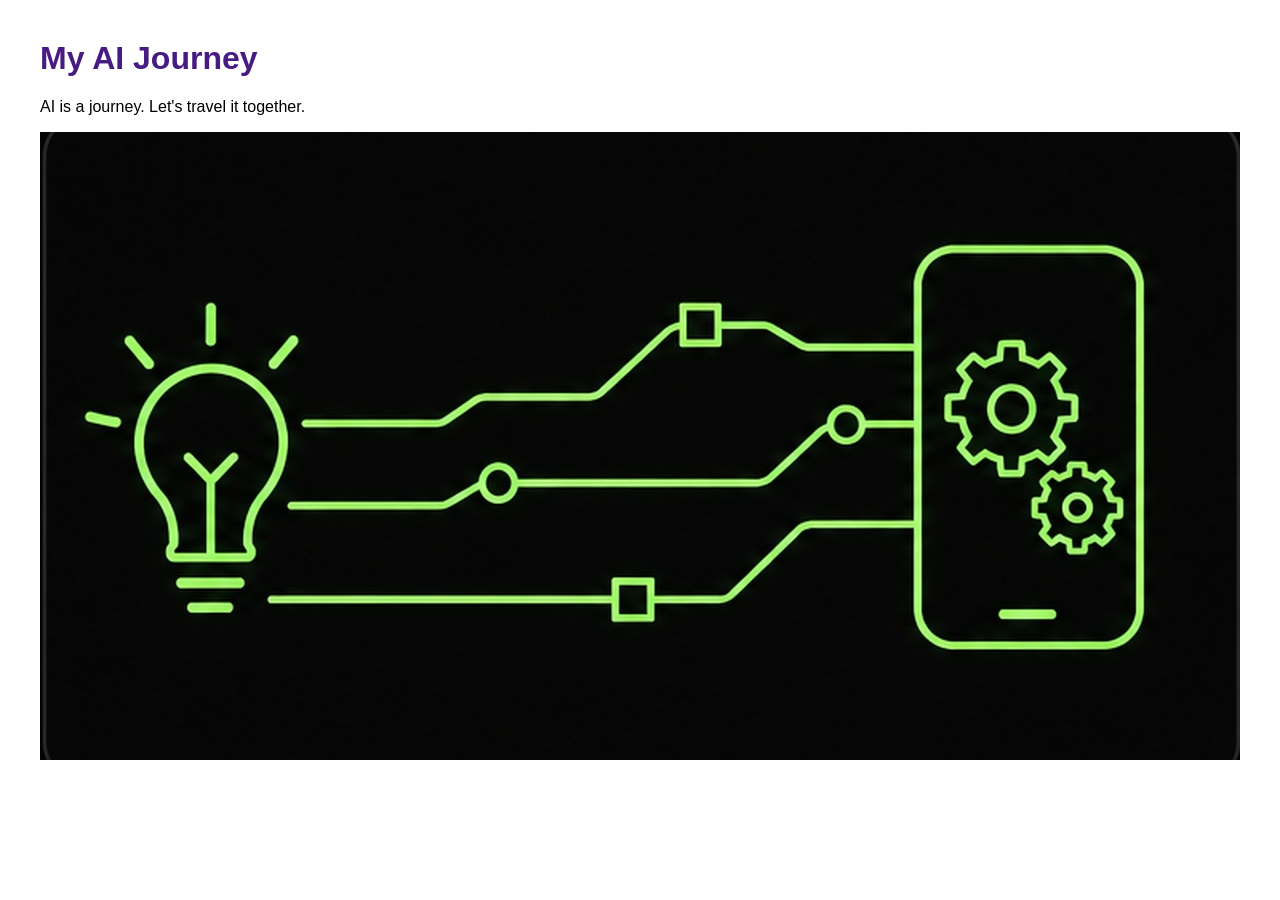
==== index.html @ 12de3d00 "Create My AI Journey website" ====
<!DOCTYPE html>
<html lang="en">
<head>
    <meta charset="UTF-8">
    <meta name="viewport" content="width=device-width, initial-scale=1.0">
    <title>My AI Journey</title>
    <link rel="stylesheet" href="style.css">
</head>

<body>

    <h1>My AI Journey </h1>

    <p>AI is a journey. Let's travel it together.</p>
    <img src="images/my_ai_journey_hero.jpg" alt="My AI Journey">

</body>
</html>
---- style.css ----
body {
    font-family: Arial, sans-serif;
    margin: 40px;
}

h1 {
    color: #471b81;
}
<style>
  img {
    width: 10px;
    max-width: 100%;
    height: auto;
  }
</style>
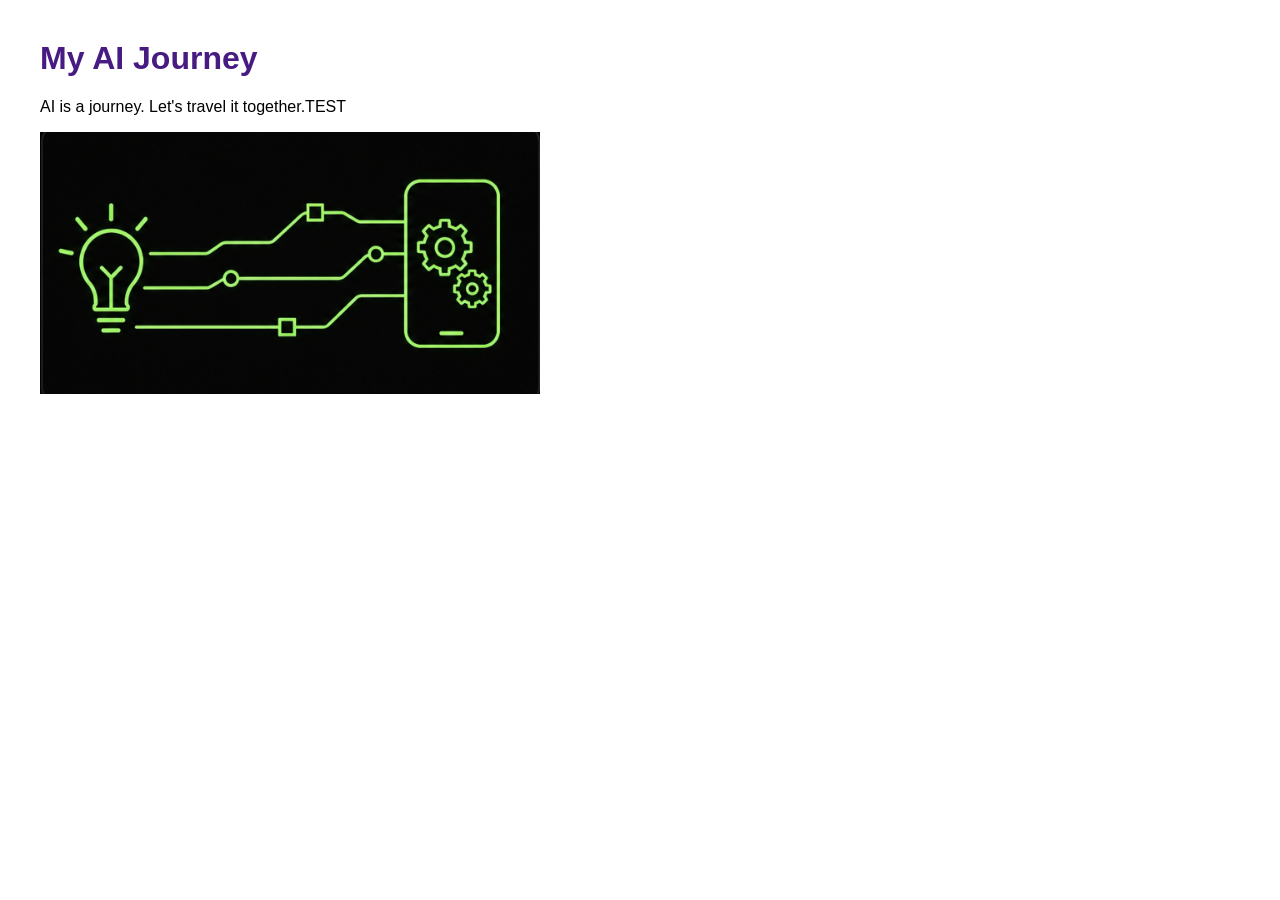
==== commit ec175d42: "Fix image styling" ====
--- a/index.html
+++ b/index.html
@@ -11,7 +11,7 @@
 
     <h1>My AI Journey </h1>
 
-    <p>AI is a journey. Let's travel it together.</p>
+    <p>AI is a journey. Let's travel it together.TEST</p>
     <img src="images/my_ai_journey_hero.jpg" alt="My AI Journey">
 
 </body>
--- a/style.css
+++ b/style.css
@@ -6,10 +6,9 @@
 h1 {
     color: #471b81;
 }
-<style>
-  img {
-    width: 10px;
+
+img {
+    width: 500px;
     max-width: 100%;
     height: auto;
-  }
-</style>+}
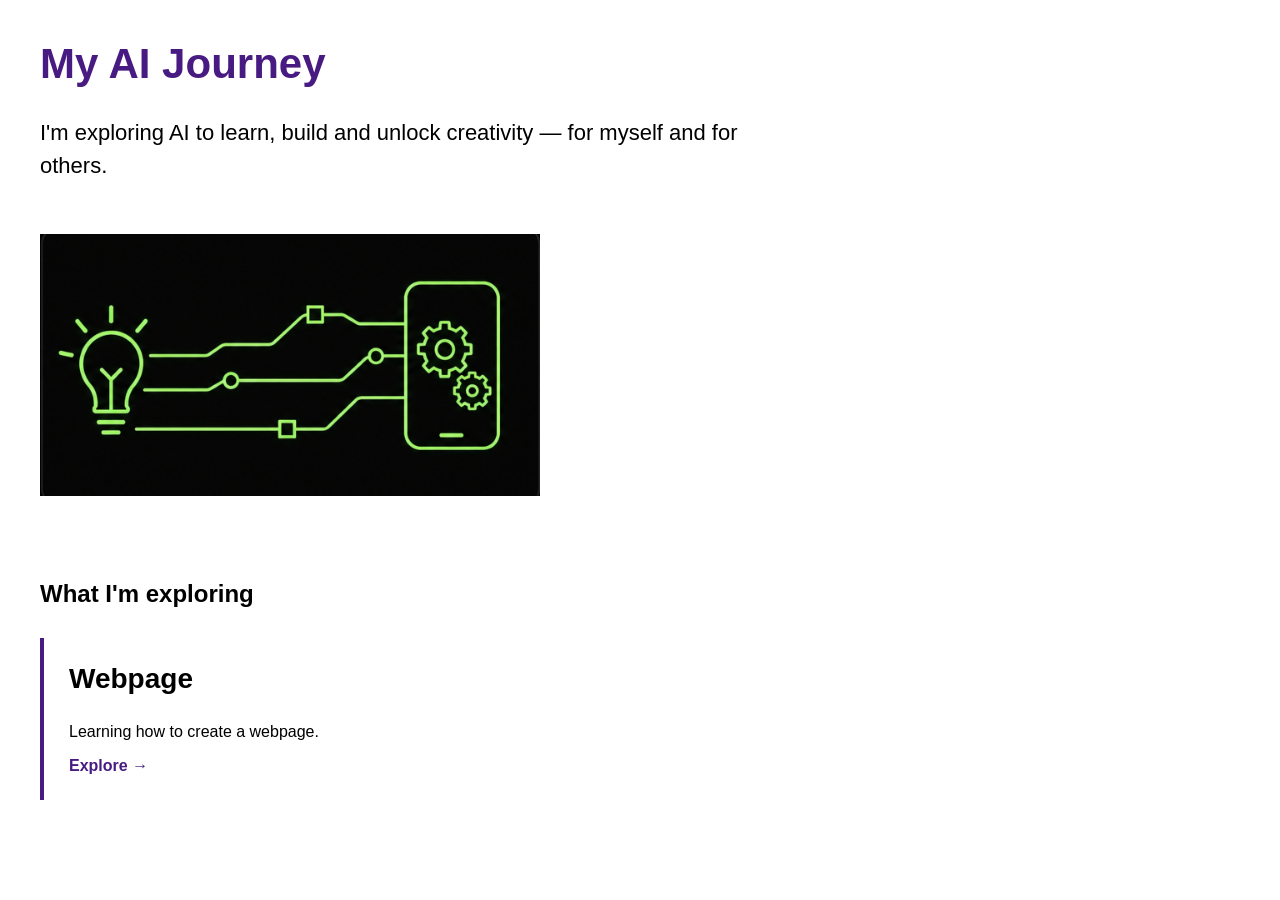
==== commit ecdf4fd5: "Create first project page" ====
--- a/index.html
+++ b/index.html
@@ -1,5 +1,6 @@
 <!DOCTYPE html>
 <html lang="en">
+
 <head>
     <meta charset="UTF-8">
     <meta name="viewport" content="width=device-width, initial-scale=1.0">
@@ -9,10 +10,28 @@
 
 <body>
 
-    <h1>My AI Journey </h1>
+    <h1>My AI Journey</h1>
 
-    <p>AI is a journey. Let's travel it together.TEST</p>
+    <p class="purpose">
+        I'm exploring AI to learn, build and unlock creativity —
+        for myself and for others.
+    </p>
+
     <img src="images/my_ai_journey_hero.jpg" alt="My AI Journey">
 
+    <h2>What I'm exploring</h2>
+
+    <div class="project">
+        <h3>Webpage</h3>
+
+        <p>
+          Learning how to
+            create a webpage.
+        </p>
+
+        <a href="webpage.html">Explore →</a>
+    </div>
+
 </body>
+
 </html>
--- a/style.css
+++ b/style.css
@@ -1,14 +1,64 @@
 body {
     font-family: Arial, sans-serif;
     margin: 40px;
+    max-width: 900px;
 }
 
 h1 {
     color: #471b81;
+    font-size: 42px;
+}
+
+h2 {
+    margin-top: 50px;
+}
+
+.purpose {
+    font-size: 22px;
+    line-height: 1.5;
+    max-width: 700px;
 }
 
 img {
     width: 500px;
     max-width: 100%;
     height: auto;
+    margin: 30px 0;
+}
+
+.project {
+    margin-top: 30px;
+    padding: 25px;
+    border-left: 4px solid #471b81;
+}
+
+.project h3 {
+    font-size: 28px;
+    margin-top: 0;
+}
+
+a {
+    color: #471b81;
+    font-weight: bold;
+    text-decoration: none;
+}
+
+a:hover {
+    text-decoration: underline;
+}
+
+.back {
+    display: inline-block;
+    margin-bottom: 30px;
+}
+
+.intro {
+    font-size: 21px;
+    line-height: 1.5;
+    max-width: 700px;
+}
+.project-date {
+    margin-top: 60px;
+    font-size: 14px;
+    font-style: italic;
 }
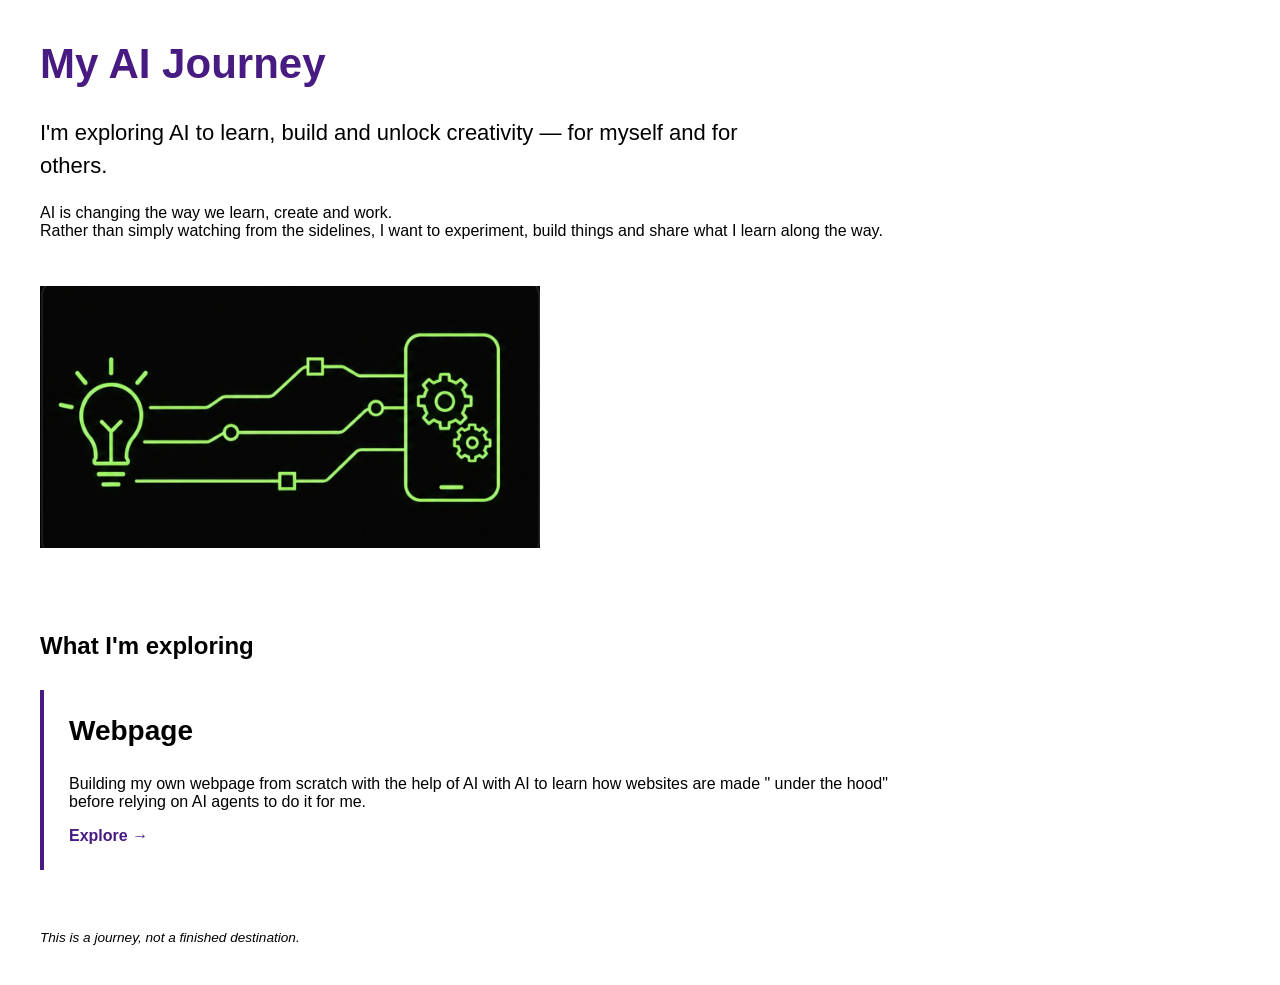
==== commit ba93f325: "Refine website content and project page" ====
--- a/index.html
+++ b/index.html
@@ -17,6 +17,12 @@
         for myself and for others.
     </p>
 
+    <p> AI is changing the way we learn, create and work.
+        <br>    Rather than simply watching from the sidelines, 
+        I want to experiment, build things and share 
+        what I learn along the way.
+    </p>
+
     <img src="images/my_ai_journey_hero.jpg" alt="My AI Journey">
 
     <h2>What I'm exploring</h2>
@@ -25,13 +31,19 @@
         <h3>Webpage</h3>
 
         <p>
-          Learning how to
-            create a webpage.
+          Building my own webpage from scratch with the help of AI with AI 
+          to learn how websites are made " under the hood" 
+          before relying on AI agents to do it for me.
+        
         </p>
 
         <a href="webpage.html">Explore →</a>
     </div>
 
+<footer>
+  This is a journey, not a finished destination.
+</footer>
+
 </body>
 
 </html>
--- a/style.css
+++ b/style.css
@@ -61,4 +61,40 @@
     margin-top: 60px;
     font-size: 14px;
     font-style: italic;
+}
+
+footer {
+  margin-top: 60px;
+  font-size: 0.85em;
+  font-style: italic;
+}
+.project-intro {
+    font-size: 21px;
+    line-height: 1.5;
+    max-width: 700px;
+    margin-bottom: 60px;
+}
+
+.project-section {
+    max-width: 700px;
+    margin-bottom: 55px;
+    padding-bottom: 35px;
+    border-bottom: 1px solid #ddd;
+}
+
+.project-section h2 {
+    color: #471b81;
+    font-size: 28px;
+    margin-bottom: 20px;
+}
+
+.project-section p {
+    line-height: 1.7;
+    margin-bottom: 20px;
+}
+
+.project-date {
+    margin-top: 60px;
+    font-size: 14px;
+    font-style: italic;
 }
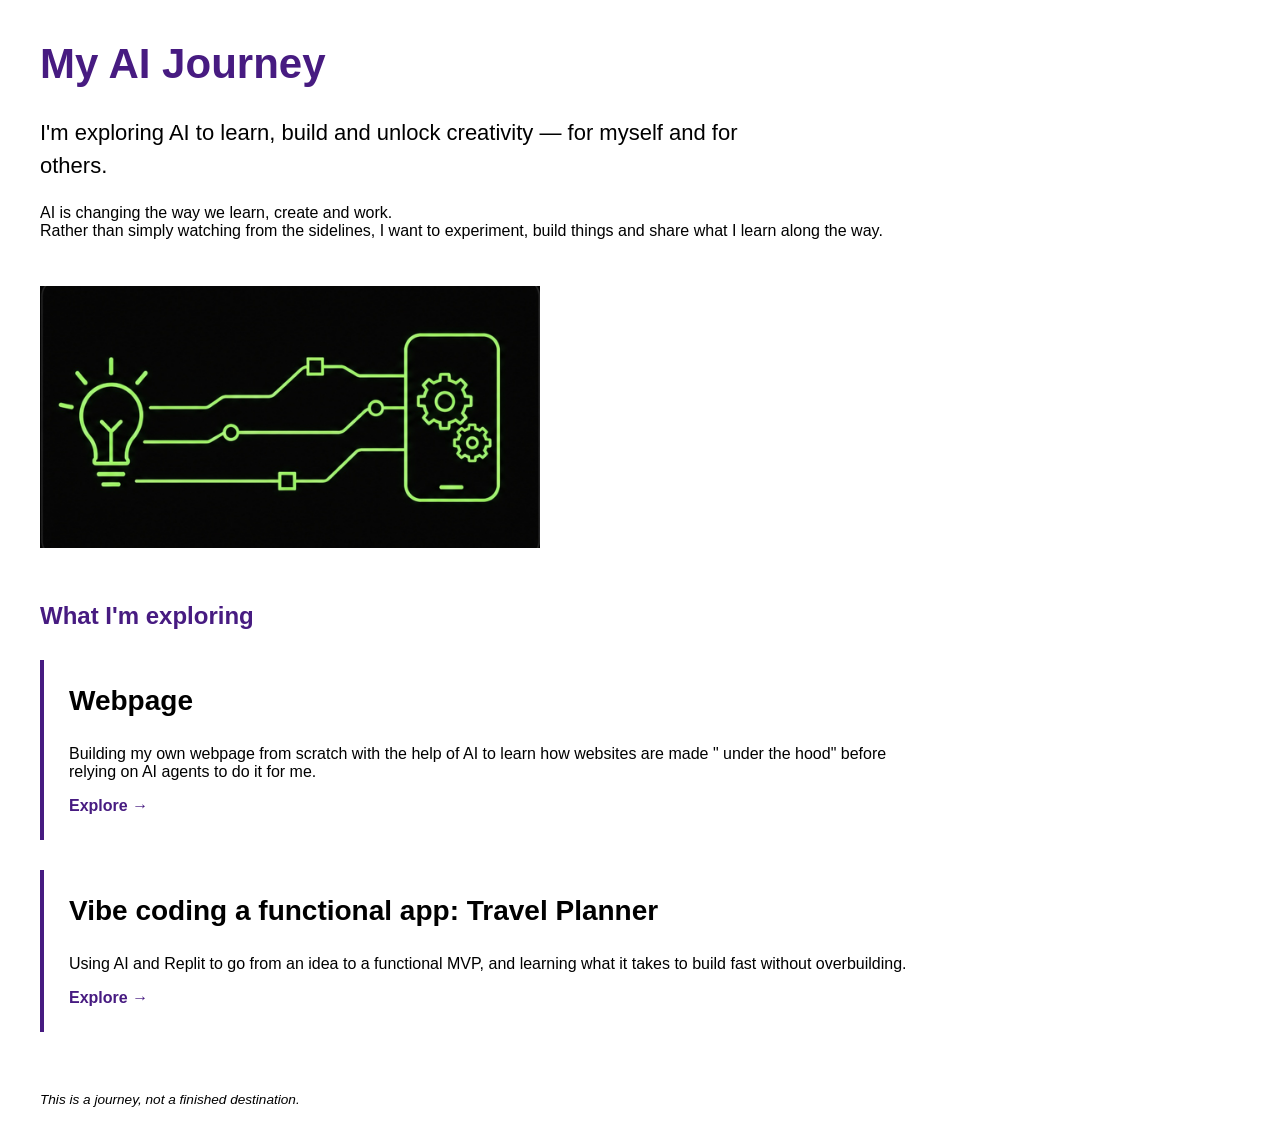
==== commit acd03d48: "Update homepage project section" ====
--- a/index.html
+++ b/index.html
@@ -31,7 +31,7 @@
         <h3>Webpage</h3>
 
         <p>
-          Building my own webpage from scratch with the help of AI with AI 
+          Building my own webpage from scratch with the help of AI 
           to learn how websites are made " under the hood" 
           before relying on AI agents to do it for me.
         
@@ -40,6 +40,17 @@
         <a href="webpage.html">Explore →</a>
     </div>
 
+<div class="project">
+    <h3>Vibe coding a functional app: Travel Planner</h3>
+
+    <p>
+        Using AI and Replit to go from an idea to a functional MVP,
+        and learning what it takes to build fast without overbuilding.
+    </p>
+
+    <a href="vibe-coding-travel-planner.html">Explore →</a>
+</div>
+
 <footer>
   This is a journey, not a finished destination.
 </footer>
--- a/style.css
+++ b/style.css
@@ -10,7 +10,14 @@
 }
 
 h2 {
-    margin-top: 50px;
+    color: #471b81;
+      font-size: 32px
+        margin-top: 50px;
+}
+
+h3 {
+    color: #000;
+    font-size: 22px;
 }
 
 .purpose {
@@ -35,6 +42,7 @@
 .project h3 {
     font-size: 28px;
     margin-top: 0;
+    color: #000;
 }
 
 a {
@@ -97,4 +105,21 @@
     margin-top: 60px;
     font-size: 14px;
     font-style: italic;
+}
+figure {
+figure {
+    margin: 10px 0 30px 0;
+}
+
+figure img {
+    width: 450px;
+    max-width: 100%;
+    height: auto;
+    display: block;
+}
+
+figcaption {
+    margin-top: 10px;
+    font-size: 14px;
+    font-style: italic;
 }
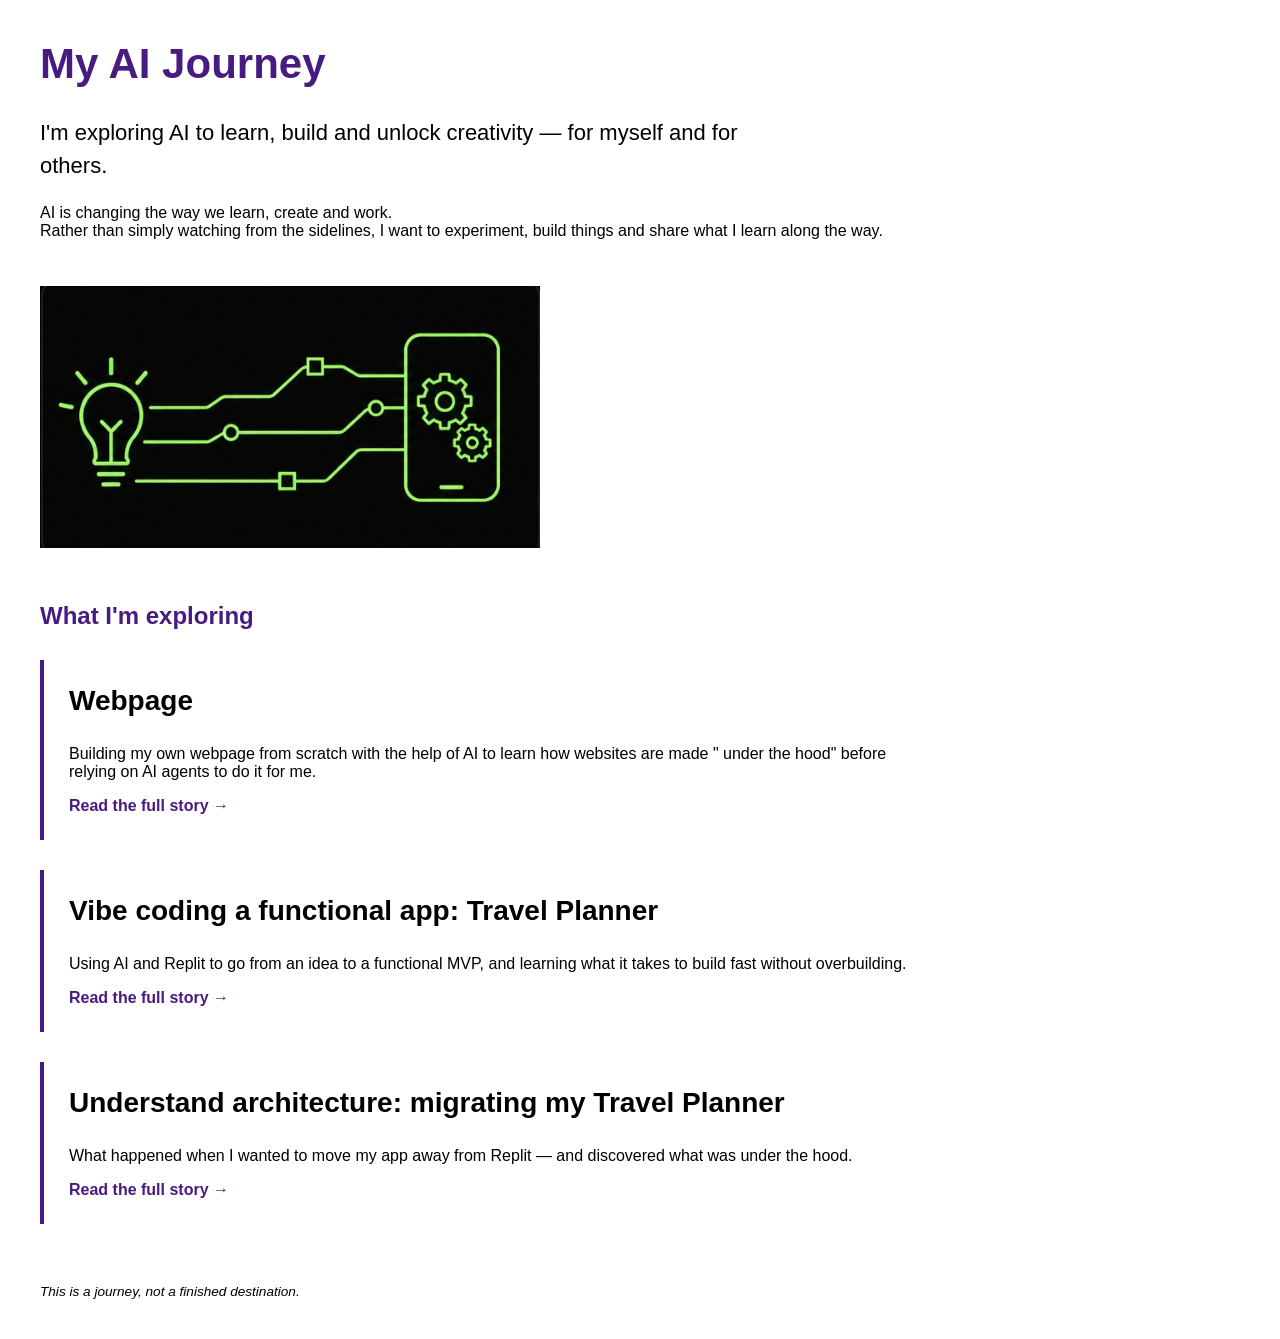
==== commit 7929f52f: "Add architecture migration project" ====
--- a/index.html
+++ b/index.html
@@ -37,7 +37,7 @@
         
         </p>
 
-        <a href="webpage.html">Explore →</a>
+        <a href="webpage.html">Read the full story →</a>
     </div>
 
 <div class="project">
@@ -48,7 +48,17 @@
         and learning what it takes to build fast without overbuilding.
     </p>
 
-    <a href="vibe-coding-travel-planner.html">Explore →</a>
+    <a href="vibe-coding-travel-planner.html">Read the full story →</a>
+</div>
+
+<div class="project">
+    <h3>Understand architecture: migrating my Travel Planner</h3>
+
+    <p>
+        What happened when I wanted to move my app away from Replit — and discovered what was under the hood.
+    </p>
+
+    <a href="understand-architecture-migrating-travel-planner.html">Read the full story →</a>
 </div>
 
 <footer>
@@ -57,4 +67,4 @@
 
 </body>
 
-</html>+</html>
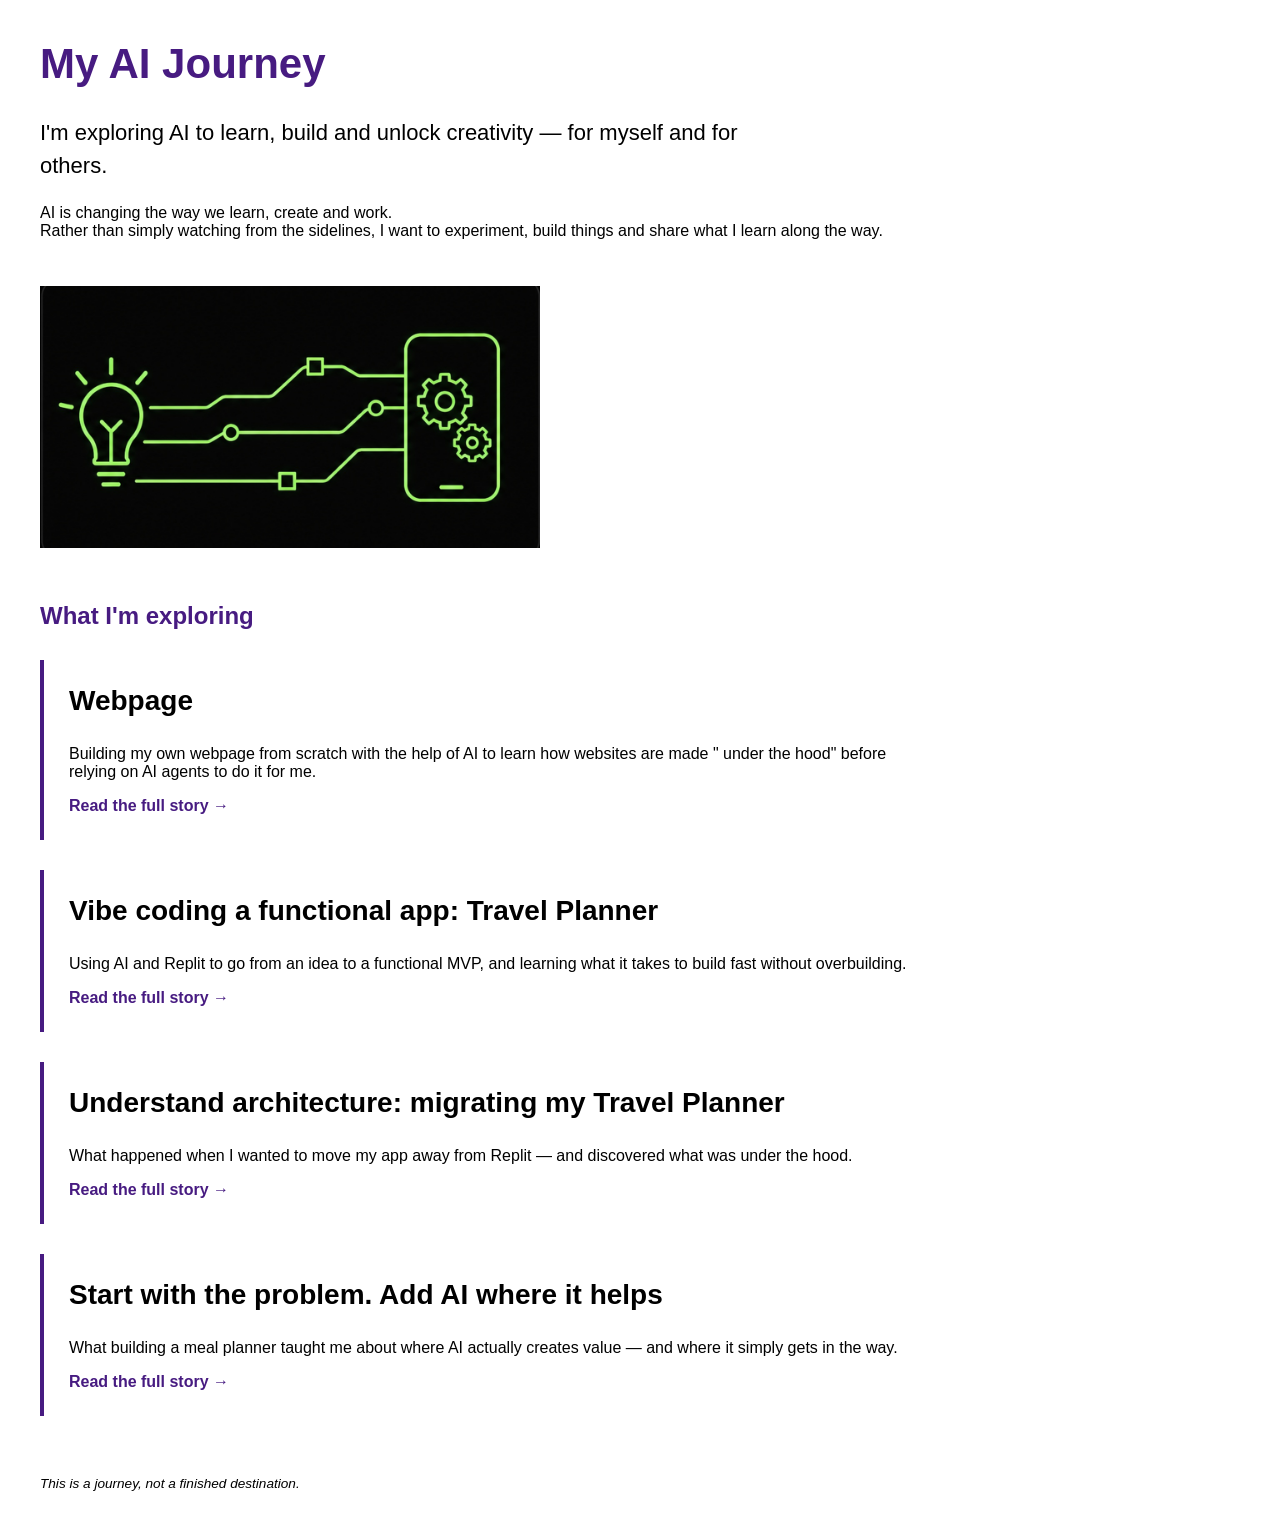
==== commit f2714d5c: "Add MealMate article to homepage" ====
--- a/index.html
+++ b/index.html
@@ -61,6 +61,16 @@
     <a href="understand-architecture-migrating-travel-planner.html">Read the full story →</a>
 </div>
 
+<div class="project">
+    <h3>Start with the problem. Add AI where it helps</h3>
+
+    <p>
+        What building a meal planner taught me about where AI actually creates value — and where it simply gets in the way.
+    </p>
+
+    <a href="start-with-the-problem-add-ai-where-it-helps.html">Read the full story →</a>
+</div>
+
 <footer>
   This is a journey, not a finished destination.
 </footer>
